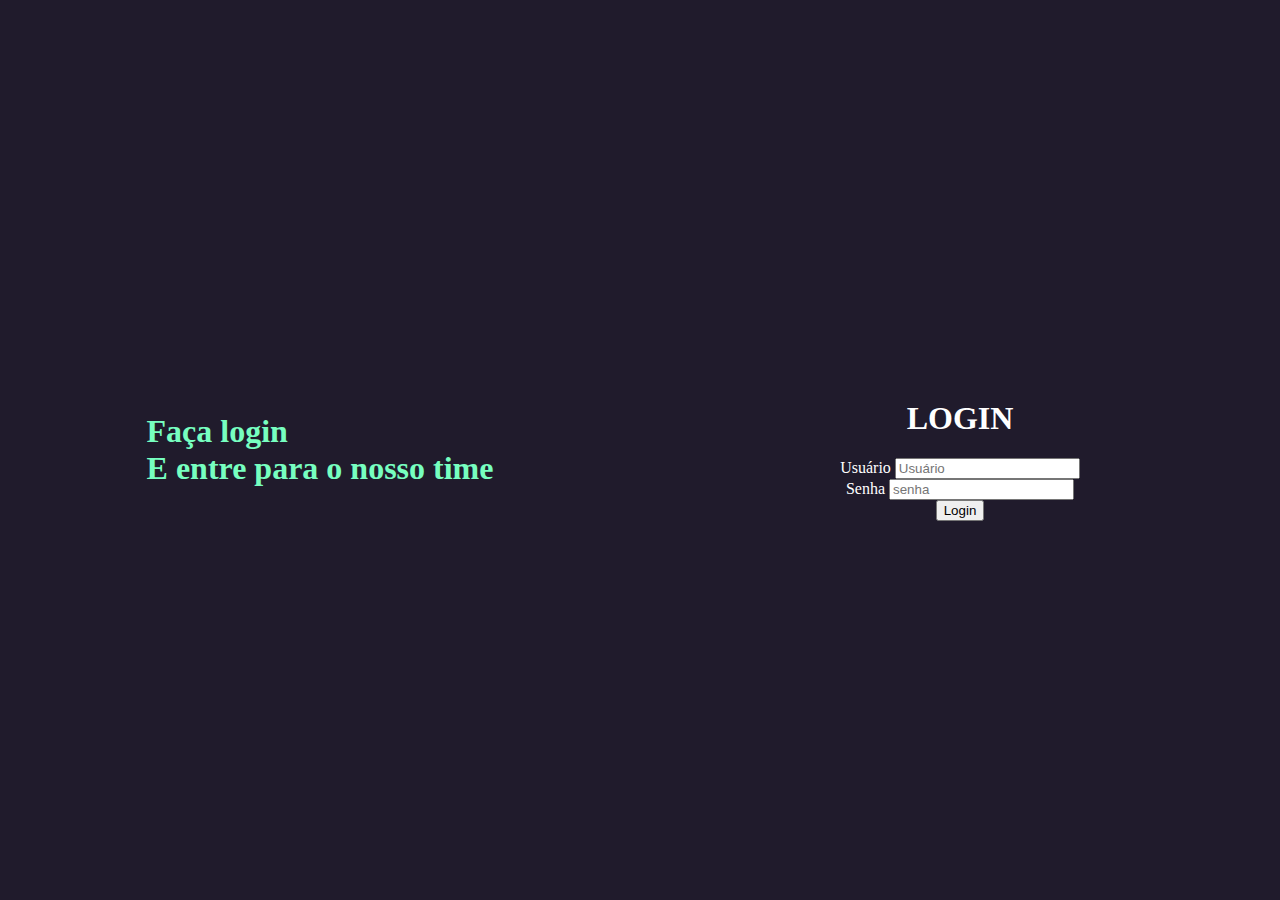
==== Login/index.html @ 789f9386 "Segunda etapa" ====
<!DOCTYPE html>
<html>
<head>
	<meta charset="UTF-8" />
	<link rel="stylesheet" href="styles/styles.css" />
	<title>LOGIN</title>
</head>

<body>
	<div class="main-login">
		<div class="left-login">
			<h1>Faça login <br>E entre para o nosso time</h1>
		</div>
	
		<div class="right-login">
			<div class="card-login">
				<h1>LOGIN</h1>
				<div class="textfield">
					<label for="usuario">Usuário</label>
					<input type="text" name="usuario" placeholder="Usuário"> 
				</div>
				
				<div class="textfield">
					<label for="senha">Senha</label>
					<input type="password" name="senha" placeholder="senha">
				</div>
				<button class="btn-login">Login</button>
			</div>
		</div>
	</div>
</body>

</html>
---- Login/styles/styles.css ----
body {
	background: grey;
	margin: 0;
	color: white;
}

.main-login {
	width: 100vw;
	height: 100vh;
	background: #201b2c;
	display: flex;
	justify-content: center;
	align-items: center;
}

.left-login {
	width: 50vw;
	height: 100vh;
	display: flex;
	justify-content: center;
	align-items: center;
}
.left-login > h1 {
	color: #77ffc0;
}

.right-login {
	width: 50vw;
	height: 100vh;
	display: flex;
	justify-content: center;
	align-items: center;
}

.card-login {
	width: 60%;
	display: flex;
	justify-content: center;
	align-items: center;
	flex-direction: column;
}
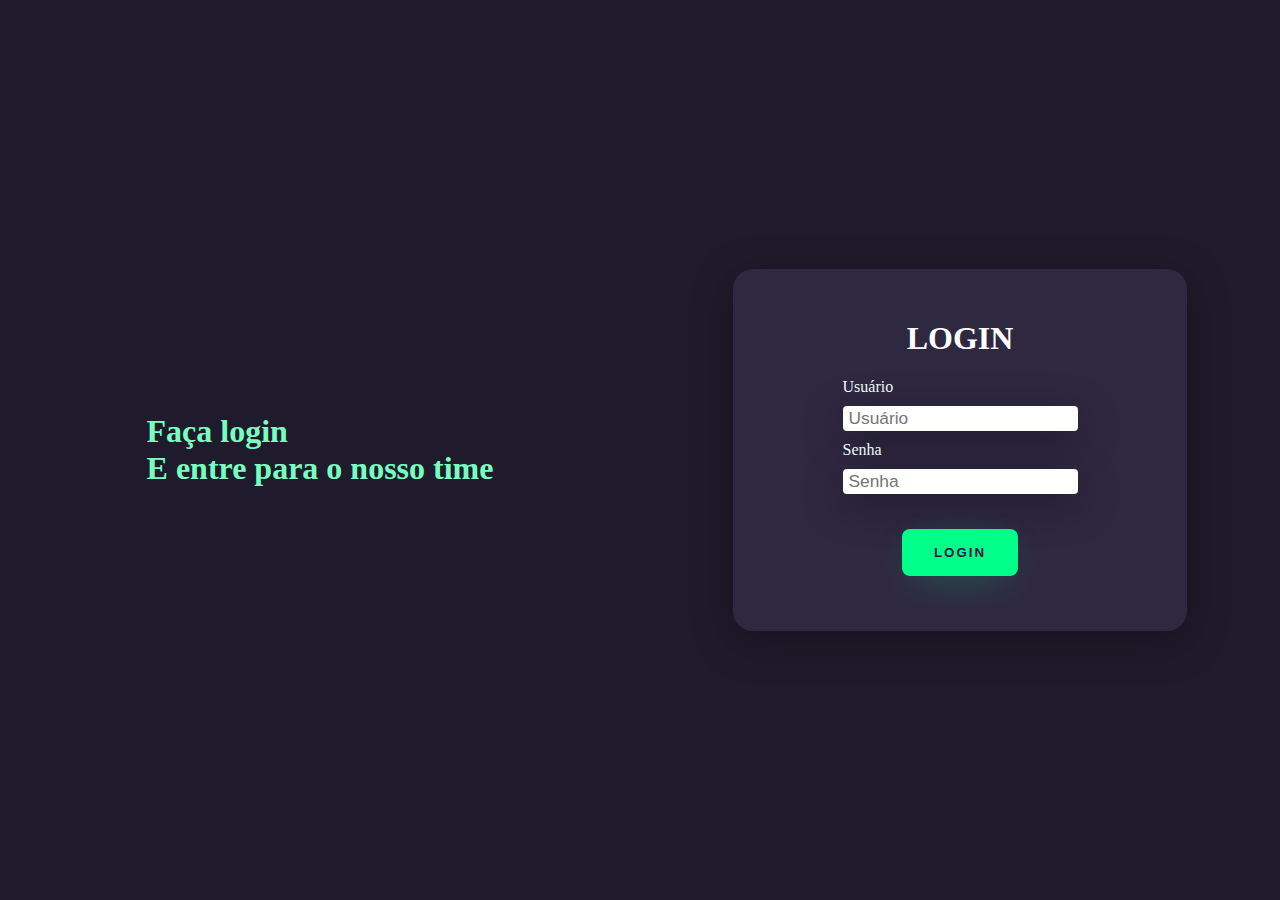
==== commit 54d90707: "Tela de login completa" ====
--- a/Login/index.html
+++ b/Login/index.html
@@ -22,7 +22,7 @@
 				
 				<div class="textfield">
 					<label for="senha">Senha</label>
-					<input type="password" name="senha" placeholder="senha">
+					<input type="password" name="senha" placeholder="Senha">
 				</div>
 				<button class="btn-login">Login</button>
 			</div>
--- a/Login/styles/styles.css
+++ b/Login/styles/styles.css
@@ -1,5 +1,5 @@
 body {
-	background: grey;
+	background-color: orange;
 	margin: 0;
 	color: white;
 }
@@ -34,10 +34,60 @@
 
 .card-login {
 	width: 60%;
-	display: flex;
 	justify-content: center;
 	align-items: center;
+	display: flex;
 	flex-direction: column;
+	padding: 30px 35px;
+	background: #2f2841;
+	border-radius: 20px;
+	box-shadow: 0px 10px 40px #00000056; 
+}
+
+.textfield {
+	display: flex;
+	flex-direction: column;
+	align-items: flex-start;
+	justify-content: center;
+	margin-bottom: 10px;
+}
+
+.textfield  > input {
+	width: 100%;
+	border: none;
+	/*   corrigir*/
+	border-radius: 4px;
+	padding: 2px 6px;
+	color: #f0ffff;
+	font-size: 13pt;
+	box-shadow: 0px 10px 40px #00000056;
+	outline: none;
+	box-sizing: border-box;
+}
+
+.textfield > label {
+	color: #f0ffff;
+	margin-bottom: 10px;
+}
+
+.textfiled > input::placeholder{
+	color: #f0ffff94;
+}
+
+.btn-login {
+	width: 30%;
+	 padding: 16px 0px; 
+	margin: 25px;
+	border: none;
+	border-radius: 8px;
+	outline: none;
+	text-transform: uppercase;
+	font-weight: 700;
+	letter-spacing: 2px;
+	color: #2b134b;
+	background: #00ff88;
+	box-shadow: 0px 10px 40px -12px #00ff8052;
+
 }
 
 
@@ -46,3 +96,6 @@
 
 
 
+
+
+
